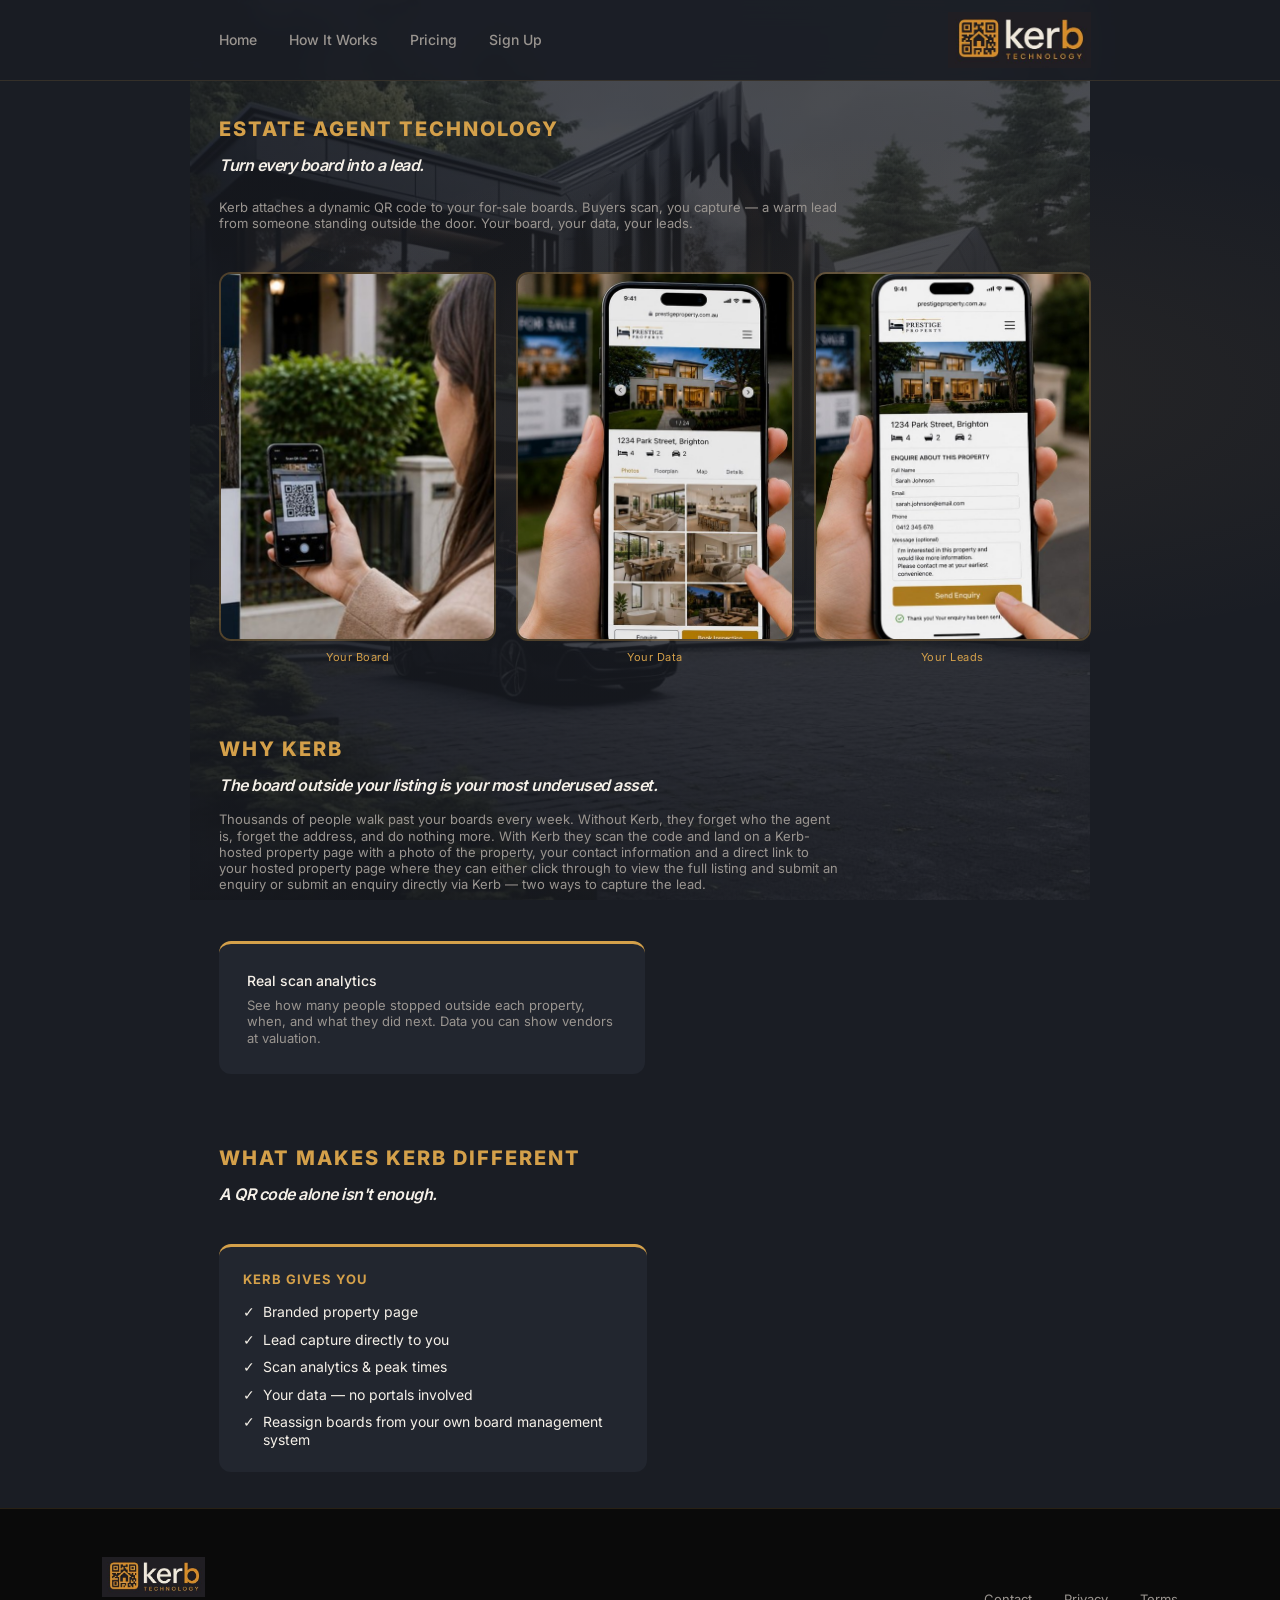
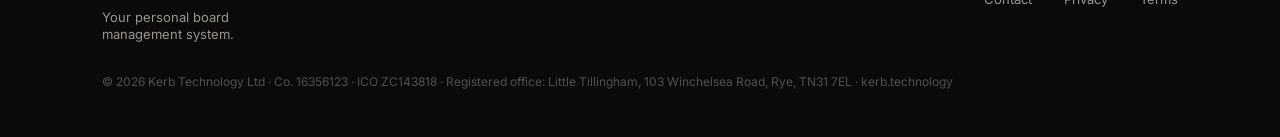
==== index.html @ 10eecf53 "feat(home): speed up Ken Burns zoom-in (~18-20s -> 13-15s) [staging] Co-Authored-By: Claude Opus 4.8" ====
<!DOCTYPE html>
<html lang="en">
<head>
<script>document.documentElement.className += ' js';</script>
<meta charset="UTF-8">
<meta name="viewport" content="width=device-width,initial-scale=1.0">
<title>Home · Kerb Technology</title>
<link rel="stylesheet" href="fonts/inter.css">
<style>
  :root {
    --bg:     #1A1D24;
    --card:   #22262F;
    --gold:   #D4A04A;
    --cream:  #F5F0E8;
    --dim:    #9A9590;
    --dark:   #0A0A0A;
  }
  * { margin: 0; padding: 0; box-sizing: border-box; }
  html { scroll-behavior: smooth; }
  body { font-family: 'Inter', -apple-system, BlinkMacSystemFont, sans-serif; background: linear-gradient(rgba(26,29,36,0.78), rgba(26,29,36,0.84)), #1A1D24 url('img/black-house-forest.jpg') center center / contain fixed no-repeat; color: var(--cream); line-height: 1.25; min-height: 100vh; display: flex; flex-direction: column; }
  body > footer { margin-top: auto; }
  a { color: inherit; text-decoration: none; }
  img { max-width: 100%; display: block; }

  .wrap { max-width: 1000px; margin: 0 auto; padding: 0 5%; position: relative; left: max(0px, min(15px, calc((100vw - 1000px) / 2 - 24px))); }
  .section { padding: 36px 0; }
  .section-label { font-size: 20px; font-weight: 800; letter-spacing: 2px; text-transform: uppercase; color: var(--gold); margin-bottom: 14px; }
  h1 { font-size: 16px; font-style: italic; font-weight: 600; line-height: 1.2; letter-spacing: -0.5px; color: var(--cream); }
  h2 { font-size: 16px; font-style: italic; font-weight: 600; line-height: 1.2; letter-spacing: -0.5px; color: var(--cream); }
  h3 { font-size: 14px; font-weight: 500; color: var(--cream); margin-bottom: 8px; }
  p.sub { font-size: 13px; color: var(--dim); line-height: 1.25; max-width: 620px; }
  .gold { color: var(--gold); }
  .card { background: var(--card); border-radius: 12px; padding: 28px; border-top: 3px solid var(--gold); }
  .btn-primary { display: inline-block; padding: 16px 36px; background: var(--gold); color: var(--dark); font-weight: 700; font-size: 15px; border-radius: 8px; }
  .btn-primary:hover { opacity: 0.88; }
  .btn-outline { display: inline-block; padding: 15px 35px; border: 2px solid var(--gold); color: var(--gold); font-weight: 700; font-size: 15px; border-radius: 8px; }
  .btn-outline:hover { background: var(--gold); color: var(--dark); }
  @media(max-width:768px){ .section { padding: 28px 0; } }

  /* --- motion (additive; degrades cleanly) --- */
  .magnetic { display: inline-block; will-change: transform; }
  [data-parallax] { will-change: transform; }

  /* In-frame vertical scroll: image is taller than its frame and slides. */
  .vframe { position: relative; aspect-ratio: 3/4; border-radius: 12px; overflow: hidden; border: 2px solid rgba(212,160,74,0.3); }
  .vframe img { position: absolute; top: 0; left: 0; width: 100%; height: 110%;
    object-fit: cover; display: block; will-change: transform; }

  /* Ken Burns: a slow, continuous zoom that eases in and back out (alternate),
     each photo on its own timing + focal point so they drift independently. */
  @keyframes kb-zoom { from { transform: scale(1.0); } to { transform: scale(var(--kb-end, 1.18)); } }
  .hero-journey .vframe img.kb { animation: kb-zoom 13s ease-out forwards; }
  .hero-journey figure:nth-child(1) .vframe img.kb { transform-origin: 72% 45%; --kb-end: 1.32; }
  .hero-journey figure:nth-child(2) .vframe img.kb { transform-origin: 32% 38%; --kb-end: 1.18; animation-duration: 15s; }
  .hero-journey figure:nth-child(3) .vframe img.kb { transform-origin: 60% 62%; --kb-end: 1.18; animation-duration: 14s; }
  @media (prefers-reduced-motion: reduce) { .hero-journey .vframe img.kb { animation: none; } }

  /* Reveal-on-load: hidden state only applies when JS is on (.js), so a
     no-JS visitor sees everything immediately. */
  .js [data-reveal] {
    opacity: 0;
    transform: translateY(-28px);
    transition: opacity 5s cubic-bezier(0.22,0.7,0.2,1),
                transform 5s cubic-bezier(0.22,0.7,0.2,1);
  }
  .js [data-reveal].is-in { opacity: 1; transform: none; }

  /* A deeper, more defined drop with a small overshoot landing — used on the
     three hero photos (matches the QR cards / pricing boxes). */
  .js .qr-drop {
    transform: translateY(-72px);
    transition: opacity 1.1s cubic-bezier(0.22,0.7,0.2,1),
                transform 1.15s cubic-bezier(0.34,1.5,0.5,1);
  }

  @media (prefers-reduced-motion: reduce) {
    html { scroll-behavior: auto; }
    .magnetic, [data-parallax] { transform: none !important; }
    .js [data-reveal] { opacity: 1 !important; transform: none !important; }
  }
</style>
</head>
<body>

<!-- NAV -->
<nav style="position:sticky;top:0;z-index:100;background:rgba(26,29,36,0.95);backdrop-filter:blur(12px);border-bottom:1px solid rgba(212,160,74,0.15);padding:0;">
  <div class="wrap" style="display:flex;align-items:center;justify-content:space-between;height:80px;">
    <div class="nav-links" style="display:flex;gap:32px;align-items:center;">
      <a href="/" style="font-size:14px;font-weight:500;color:var(--dim);" onmouseover="this.style.color='var(--cream)'" onmouseout="this.style.color='var(--dim)'">Home</a>
      <a href="how-it-works.html" style="font-size:14px;font-weight:500;color:var(--dim);" onmouseover="this.style.color='var(--cream)'" onmouseout="this.style.color='var(--dim)'">How It Works</a>
      <a href="pricing.html" style="font-size:14px;font-weight:500;color:var(--dim);" onmouseover="this.style.color='var(--cream)'" onmouseout="this.style.color='var(--dim)'">Pricing</a>
      <a href="https://app.kerb.technology/auth/signup" style="font-size:14px;font-weight:500;color:var(--dim);" onmouseover="this.style.color='var(--cream)'" onmouseout="this.style.color='var(--dim)'">Sign Up</a>
    </div>
    <a href="/"><img src="logo-new.jpg" alt="Kerb Technology" style="height:56px;width:auto;"></a>
    <button class="hamburger" onclick="document.getElementById('mob').classList.toggle('open')" style="display:none;background:none;border:none;cursor:pointer;padding:8px;">
      <span style="display:block;width:24px;height:2px;background:var(--cream);margin:5px 0;"></span>
      <span style="display:block;width:24px;height:2px;background:var(--cream);margin:5px 0;"></span>
      <span style="display:block;width:24px;height:2px;background:var(--cream);margin:5px 0;"></span>
    </button>
  </div>
  <div id="mob" style="display:none;padding:16px 0 24px;border-top:1px solid rgba(212,160,74,0.1);">
    <a href="/" style="display:block;padding:12px 0;font-size:15px;color:var(--dim);">Home</a>
    <a href="how-it-works.html" style="display:block;padding:12px 0;font-size:15px;color:var(--dim);">How It Works</a>
    <a href="pricing.html" style="display:block;padding:12px 0;font-size:15px;color:var(--dim);">Pricing</a>
    <a href="https://app.kerb.technology/auth/signup" style="display:block;padding:12px 0;font-size:15px;color:var(--dim);">Sign Up</a>
  </div>
</nav>
<style>@media(max-width:768px){.nav-links{display:none!important;}.hamburger{display:block!important;}#mob.open{display:block!important;}}</style>

<!-- HERO -->
<div class="section" style="position:relative;overflow:hidden;">
  <div style="position:absolute;inset:0;background:radial-gradient(ellipse 80% 60% at 70% 50%,rgba(212,160,74,0.07) 0%,transparent 70%);pointer-events:none;"></div>
  <div class="wrap" style="display:flex;flex-direction:column;justify-content:center;position:relative;">
  <div class="section-label" data-reveal="60">Estate Agent Technology</div>
  <h1 style="margin-bottom:24px;max-width:700px;" data-reveal="160">Turn every board into a lead.</h1>
  <p class="sub" style="margin-bottom:40px;" data-reveal="260">Kerb attaches a dynamic QR code to your for-sale boards. Buyers scan, you capture — a warm lead from someone standing outside the door. Your board, your data, your leads.</p>
  <div class="hero-journey" style="display:grid;grid-template-columns:repeat(3,1fr);gap:20px;align-items:stretch;">
    <figure class="qr-drop" style="margin:0;" data-reveal="350">
      <div class="vframe"><img class="kb" src="img/journey-1-scan.jpg" alt="Buyer scanning a Kerb QR code on a For Sale board" loading="lazy" style="object-position:75% center;height:100%;"></div>
      <figcaption style="font-size:11px;color:var(--gold);margin-top:10px;text-align:center;letter-spacing:0.5px;">Your Board</figcaption>
    </figure>
    <figure class="qr-drop" style="margin:0;" data-reveal="600">
      <div class="vframe"><img class="kb" src="img/journey-2-preview.jpg" alt="Branded property page opens on the buyer's phone" loading="lazy" style="object-position:center;"></div>
      <figcaption style="font-size:11px;color:var(--gold);margin-top:10px;text-align:center;letter-spacing:0.5px;">Your Data</figcaption>
    </figure>
    <figure class="qr-drop" style="margin:0;" data-reveal="850">
      <div class="vframe"><img class="kb" src="img/journey-3-enquire.jpg" alt="Buyer submits an enquiry directly to the agent" loading="lazy" style="object-position:center;"></div>
      <figcaption style="font-size:11px;color:var(--gold);margin-top:10px;text-align:center;letter-spacing:0.5px;">Your Leads</figcaption>
    </figure>
  </div>
  <style>@media(max-width:768px){.hero-journey{grid-template-columns:1fr!important;}}</style>
  </div>
</div>

<!-- WHY KERB -->
<div class="section">
  <div class="wrap">
  <div class="section-label" data-reveal="0">Why Kerb</div>
  <h2 style="margin-bottom:16px;" data-reveal="90">The board outside your listing is your most underused asset.</h2>
  <p class="sub" style="margin-bottom:48px;" data-reveal="170">Thousands of people walk past your boards every week. Without Kerb, they forget who the agent is, forget the address, and do nothing more. With Kerb they scan the code and land on a Kerb-hosted property page with a photo of the property, your contact information and a direct link to your hosted property page where they can either click through to view the full listing and submit an enquiry or submit an enquiry directly via Kerb — two ways to capture the lead.</p>
  <div style="display:grid;grid-template-columns:repeat(auto-fit,minmax(280px,1fr));gap:20px;">
    <div class="card qr-drop" data-reveal="250">
      <h3>Real scan analytics</h3>
      <p style="font-size:13px;color:var(--dim);line-height:1.25;">See how many people stopped outside each property, when, and what they did next. Data you can show vendors at valuation.</p>
    </div>
    <div class="card qr-drop" data-reveal="500">
      <h3>You own the leads</h3>
      <p style="font-size:13px;color:var(--dim);line-height:1.25;">Every name, number and email goes straight to you. No portal takes a cut. No algorithm decides who sees your data.</p>
    </div>
  </div>
  </div>
</div>

<!-- WHAT MAKES KERB DIFFERENT -->
<div class="section">
  <div class="wrap">
  <div class="section-label" data-reveal="0">What Makes Kerb Different</div>
  <h2 style="margin-bottom:40px;" data-reveal="90">A QR code alone isn't enough.</h2>
  <div style="display:grid;grid-template-columns:repeat(auto-fit,minmax(240px,1fr));gap:16px;">
    <div class="qr-drop" data-reveal="200" style="background:var(--card);border-top:3px solid var(--gold);border-radius:12px;padding:24px;">
      <div style="font-size:13px;font-weight:700;color:var(--gold);letter-spacing:1px;text-transform:uppercase;margin-bottom:16px;">Kerb gives you</div>
      <div style="font-size:14px;color:var(--cream);margin-bottom:10px;display:flex;gap:8px;align-items:flex-start;"><span>✓</span><span>Branded property page</span></div>
      <div style="font-size:14px;color:var(--cream);margin-bottom:10px;display:flex;gap:8px;align-items:flex-start;"><span>✓</span><span>Lead capture directly to you</span></div>
      <div style="font-size:14px;color:var(--cream);margin-bottom:10px;display:flex;gap:8px;align-items:flex-start;"><span>✓</span><span>Scan analytics &amp; peak times</span></div>
      <div style="font-size:14px;color:var(--cream);margin-bottom:10px;display:flex;gap:8px;align-items:flex-start;"><span>✓</span><span>Your data — no portals involved</span></div>
      <div style="font-size:14px;color:var(--cream);display:flex;gap:8px;align-items:flex-start;"><span>✓</span><span>Reassign boards from your own board management system</span></div>
    </div>
    <div class="qr-drop" data-reveal="450" style="background:var(--card);border-top:3px solid var(--gold);border-radius:12px;padding:24px;">
      <div style="font-size:13px;font-weight:700;color:var(--dim);letter-spacing:1px;text-transform:uppercase;margin-bottom:16px;">A free QR code gives you</div>
      <div style="font-size:14px;color:var(--dim);margin-bottom:10px;display:flex;gap:8px;align-items:flex-start;"><span>✗</span><span><strong style="color:var(--gold);">No</strong> lead capture</span></div>
      <div style="font-size:14px;color:var(--dim);margin-bottom:10px;display:flex;gap:8px;align-items:flex-start;"><span>✗</span><span><strong style="color:var(--gold);">No</strong> analytics</span></div>
      <div style="font-size:14px;color:var(--dim);margin-bottom:10px;display:flex;gap:8px;align-items:flex-start;"><span>✗</span><span><strong style="color:var(--gold);">No</strong> branded experience</span></div>
      <div style="font-size:14px;color:var(--dim);margin-bottom:10px;display:flex;gap:8px;align-items:flex-start;"><span>✗</span><span><strong style="color:var(--gold);">No</strong> data ownership</span></div>
      <div style="font-size:14px;color:var(--dim);display:flex;gap:8px;align-items:flex-start;"><span>✗</span><span>Just a link</span></div>
    </div>
  </div>
  </div>
</div>

<!-- FOOTER -->
<footer data-reveal="0" style="background:var(--dark);border-top:1px solid rgba(212,160,74,0.15);padding:48px 8%;margin-top:auto;">
  <div style="display:flex;flex-wrap:wrap;gap:32px;justify-content:space-between;align-items:center;">
    <div>
      <img src="logo-new.jpg" alt="Kerb Technology" style="height:40px;width:auto;margin-bottom:12px;">
      <p style="font-size:13px;color:var(--dim);">Your personal board<br>management system.</p>
    </div>
    <div style="display:flex;gap:32px;flex-wrap:wrap;">
      <a href="contact.html" style="font-size:13px;color:var(--dim);">Contact</a>
      <a href="privacy.html" style="font-size:13px;color:var(--dim);">Privacy</a>
      <a href="terms.html" style="font-size:13px;color:var(--dim);">Terms</a>
    </div>
    <p style="font-size:12px;color:rgba(154,149,144,0.5);">© 2026 Kerb Technology Ltd · Co. 16356123 · ICO ZC143818 · Registered office: Little Tillingham, 103 Winchelsea Road, Rye, TN31 7EL · kerb.technology</p>
  </div>
</footer>

<script src="js/motion.js" defer></script>
</body>
</html>
---- fonts/inter.css ----
@font-face { font-family: 'Inter'; font-style: normal; font-weight: 300; font-display: swap; src: url('inter-300.woff2') format('woff2'); }
@font-face { font-family: 'Inter'; font-style: normal; font-weight: 400; font-display: swap; src: url('inter-400.woff2') format('woff2'); }
@font-face { font-family: 'Inter'; font-style: normal; font-weight: 500; font-display: swap; src: url('inter-500.woff2') format('woff2'); }
@font-face { font-family: 'Inter'; font-style: normal; font-weight: 600; font-display: swap; src: url('inter-600.woff2') format('woff2'); }
@font-face { font-family: 'Inter'; font-style: normal; font-weight: 700; font-display: swap; src: url('inter-700.woff2') format('woff2'); }
@font-face { font-family: 'Inter'; font-style: normal; font-weight: 800; font-display: swap; src: url('inter-800.woff2') format('woff2'); }
@font-face { font-family: 'Inter'; font-style: normal; font-weight: 900; font-display: swap; src: url('inter-900.woff2') format('woff2'); }
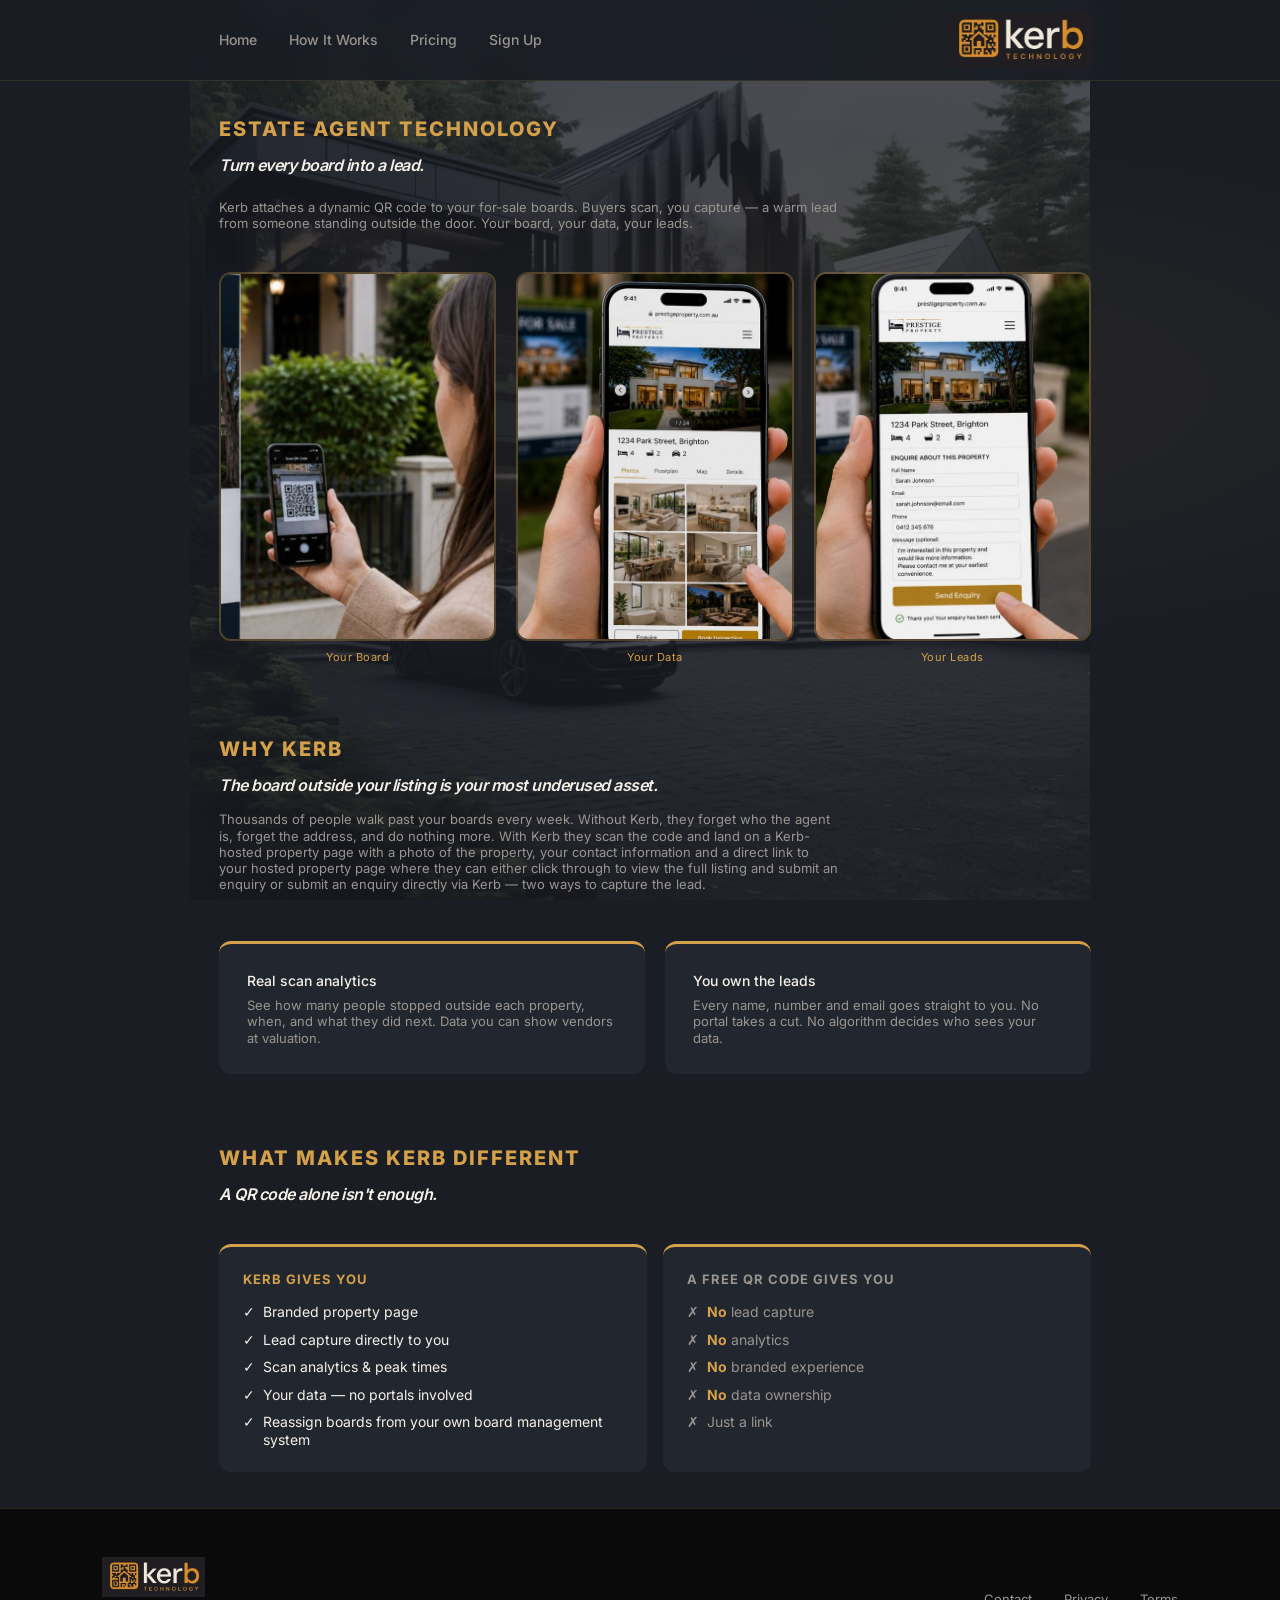
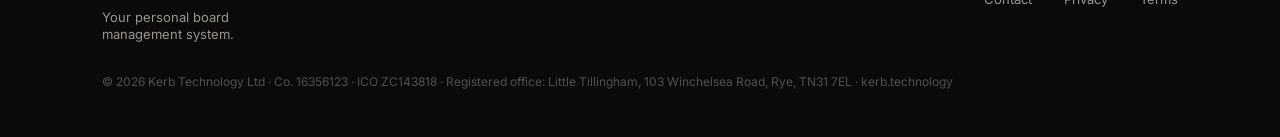
==== commit a944f4a2: "feat(analytics): add Vercel Web Analytics to public pages" ====
--- a/index.html
+++ b/index.html
@@ -194,6 +194,7 @@
 </footer>
 
 <script src="js/motion.js" defer></script>
+<script defer src="/_vercel/insights/script.js"></script>
 </body>
 </html>
 
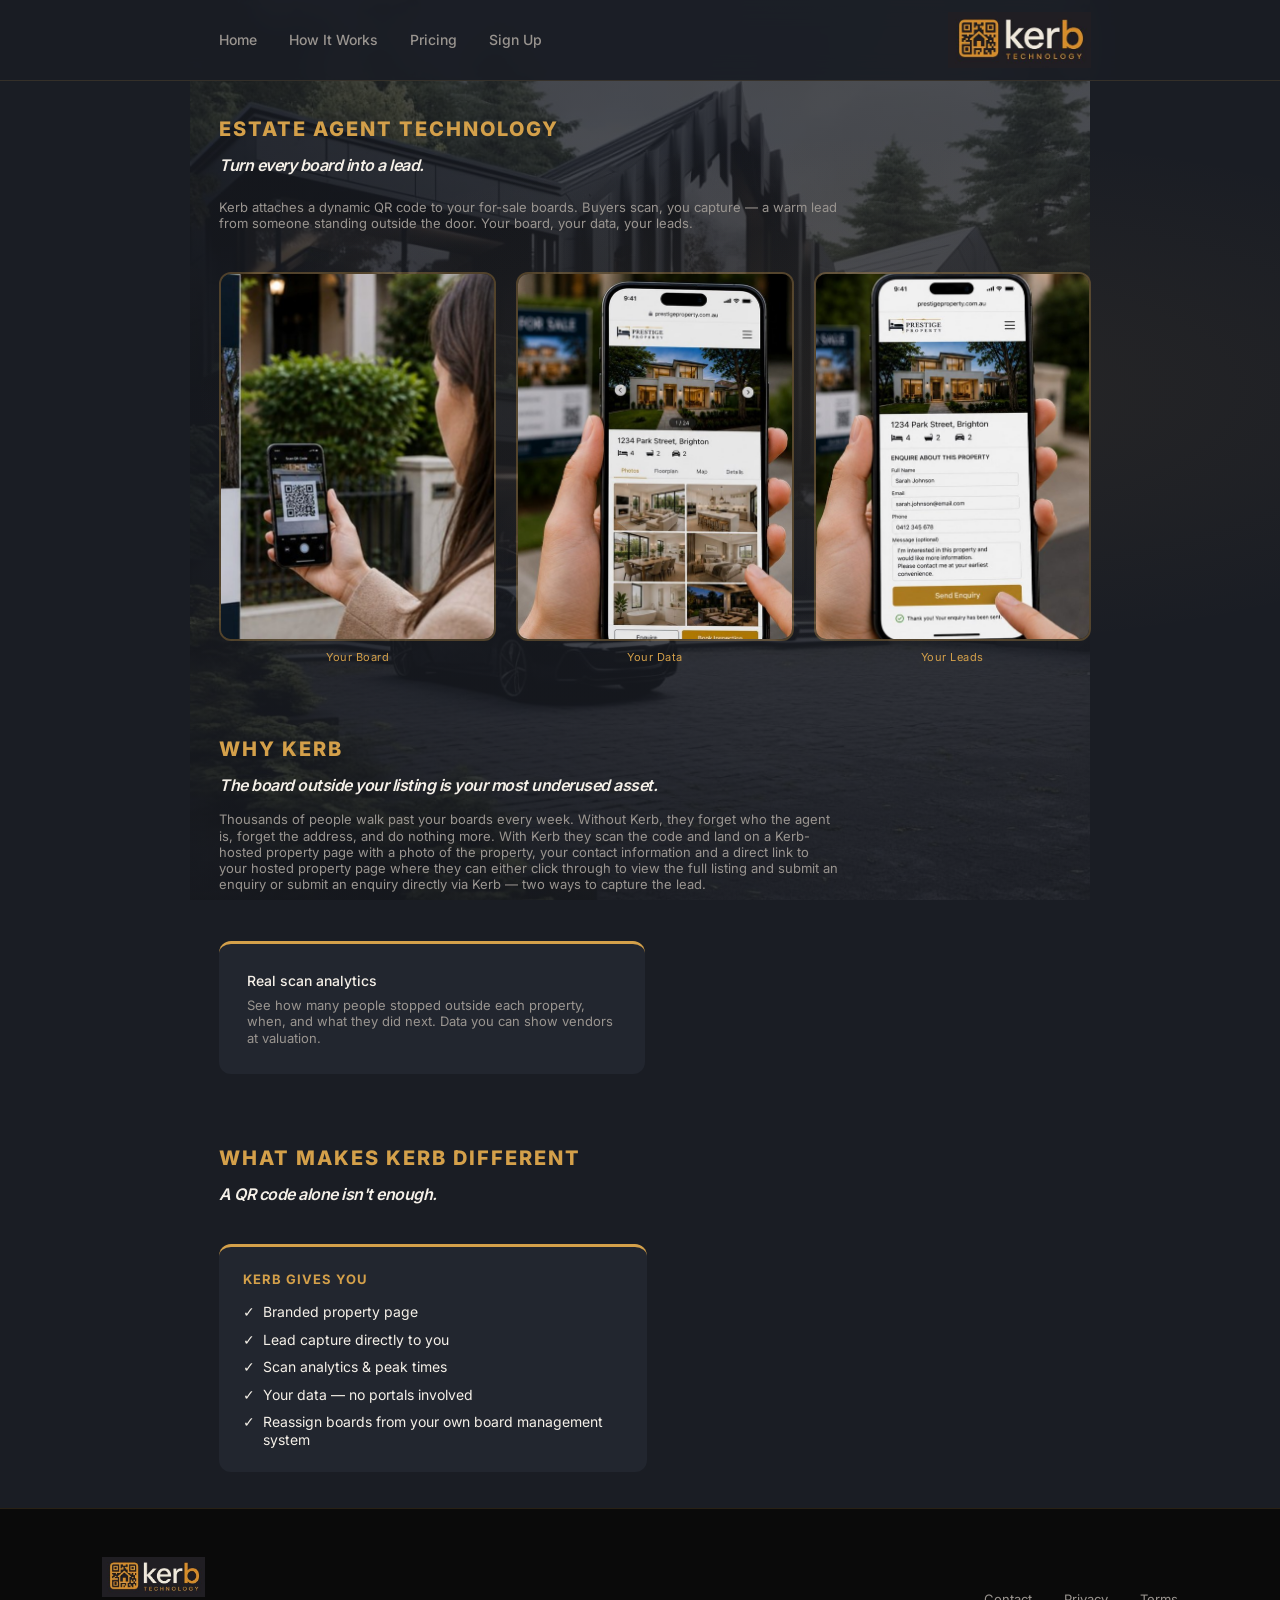
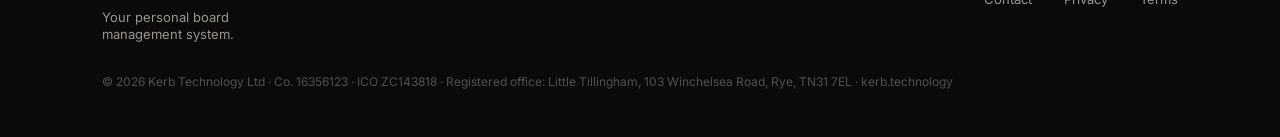
==== commit e6deacc8: "SEO foundations: meta, canonicals, social cards, sitemap, www redirect The marketing site had no SEO" ====
--- a/index.html
+++ b/index.html
@@ -4,7 +4,69 @@
 <script>document.documentElement.className += ' js';</script>
 <meta charset="UTF-8">
 <meta name="viewport" content="width=device-width,initial-scale=1.0">
-<title>Home · Kerb Technology</title>
+<title>Turn every For Sale board into a lead · Kerb Technology</title>
+
+<!-- SEO / social -->
+<meta name="description" content="Kerb attaches a dynamic QR code to the For Sale boards you already use. Buyers scan from the kerbside, you capture the lead. From £39 per branch per month.">
+<link rel="canonical" href="https://kerb.technology/">
+<meta name="robots" content="index,follow,max-image-preview:large">
+<meta name="theme-color" content="#1A1D24">
+<meta property="og:site_name" content="Kerb Technology">
+<meta property="og:type" content="website">
+<meta property="og:locale" content="en_GB">
+<meta property="og:url" content="https://kerb.technology/">
+<meta property="og:title" content="Turn every board into a lead.">
+<meta property="og:description" content="Kerb attaches a dynamic QR code to the For Sale boards you already use. Buyers scan from the kerbside, you capture the lead. From £39 per branch per month.">
+<meta property="og:image" content="https://kerb.technology/img/og-kerb.jpg">
+<meta property="og:image:width" content="1200">
+<meta property="og:image:height" content="630">
+<meta property="og:image:alt" content="Kerb Technology — turn every board into a lead.">
+<meta name="twitter:card" content="summary_large_image">
+<meta name="twitter:title" content="Turn every board into a lead.">
+<meta name="twitter:description" content="Kerb attaches a dynamic QR code to the For Sale boards you already use. Buyers scan from the kerbside, you capture the lead. From £39 per branch per month.">
+<meta name="twitter:image" content="https://kerb.technology/img/og-kerb.jpg">
+<link rel="icon" href="/kerb-icon.png" type="image/png">
+
+<script type="application/ld+json">
+{
+  "@context": "https://schema.org",
+  "@graph": [
+    {
+      "@type": "Organization",
+      "@id": "https://kerb.technology/#organization",
+      "name": "Kerb Technology",
+      "legalName": "Kerb Technology Ltd",
+      "url": "https://kerb.technology/",
+      "logo": "https://kerb.technology/kerb-icon.png",
+      "description": "QR-powered lead capture and property intelligence for estate agents.",
+      "address": { "@type": "PostalAddress", "addressCountry": "GB" }
+    },
+    {
+      "@type": "WebSite",
+      "@id": "https://kerb.technology/#website",
+      "url": "https://kerb.technology/",
+      "name": "Kerb Technology",
+      "publisher": { "@id": "https://kerb.technology/#organization" }
+    },
+    {
+      "@type": "SoftwareApplication",
+      "name": "Kerb",
+      "applicationCategory": "BusinessApplication",
+      "operatingSystem": "Web",
+      "url": "https://kerb.technology/",
+      "publisher": { "@id": "https://kerb.technology/#organization" },
+      "description": "Attach a dynamic QR code to estate agent For Sale boards to capture buyer leads at the kerbside and track scan analytics.",
+      "offers": [
+        { "@type": "Offer", "name": "Starter", "price": "39", "priceCurrency": "GBP",
+          "description": "Per branch, per month." },
+        { "@type": "Offer", "name": "Pro", "price": "79", "priceCurrency": "GBP",
+          "description": "Per branch, per month." }
+      ]
+    }
+  ]
+}
+</script>
+
 <link rel="stylesheet" href="fonts/inter.css">
 <style>
   :root {
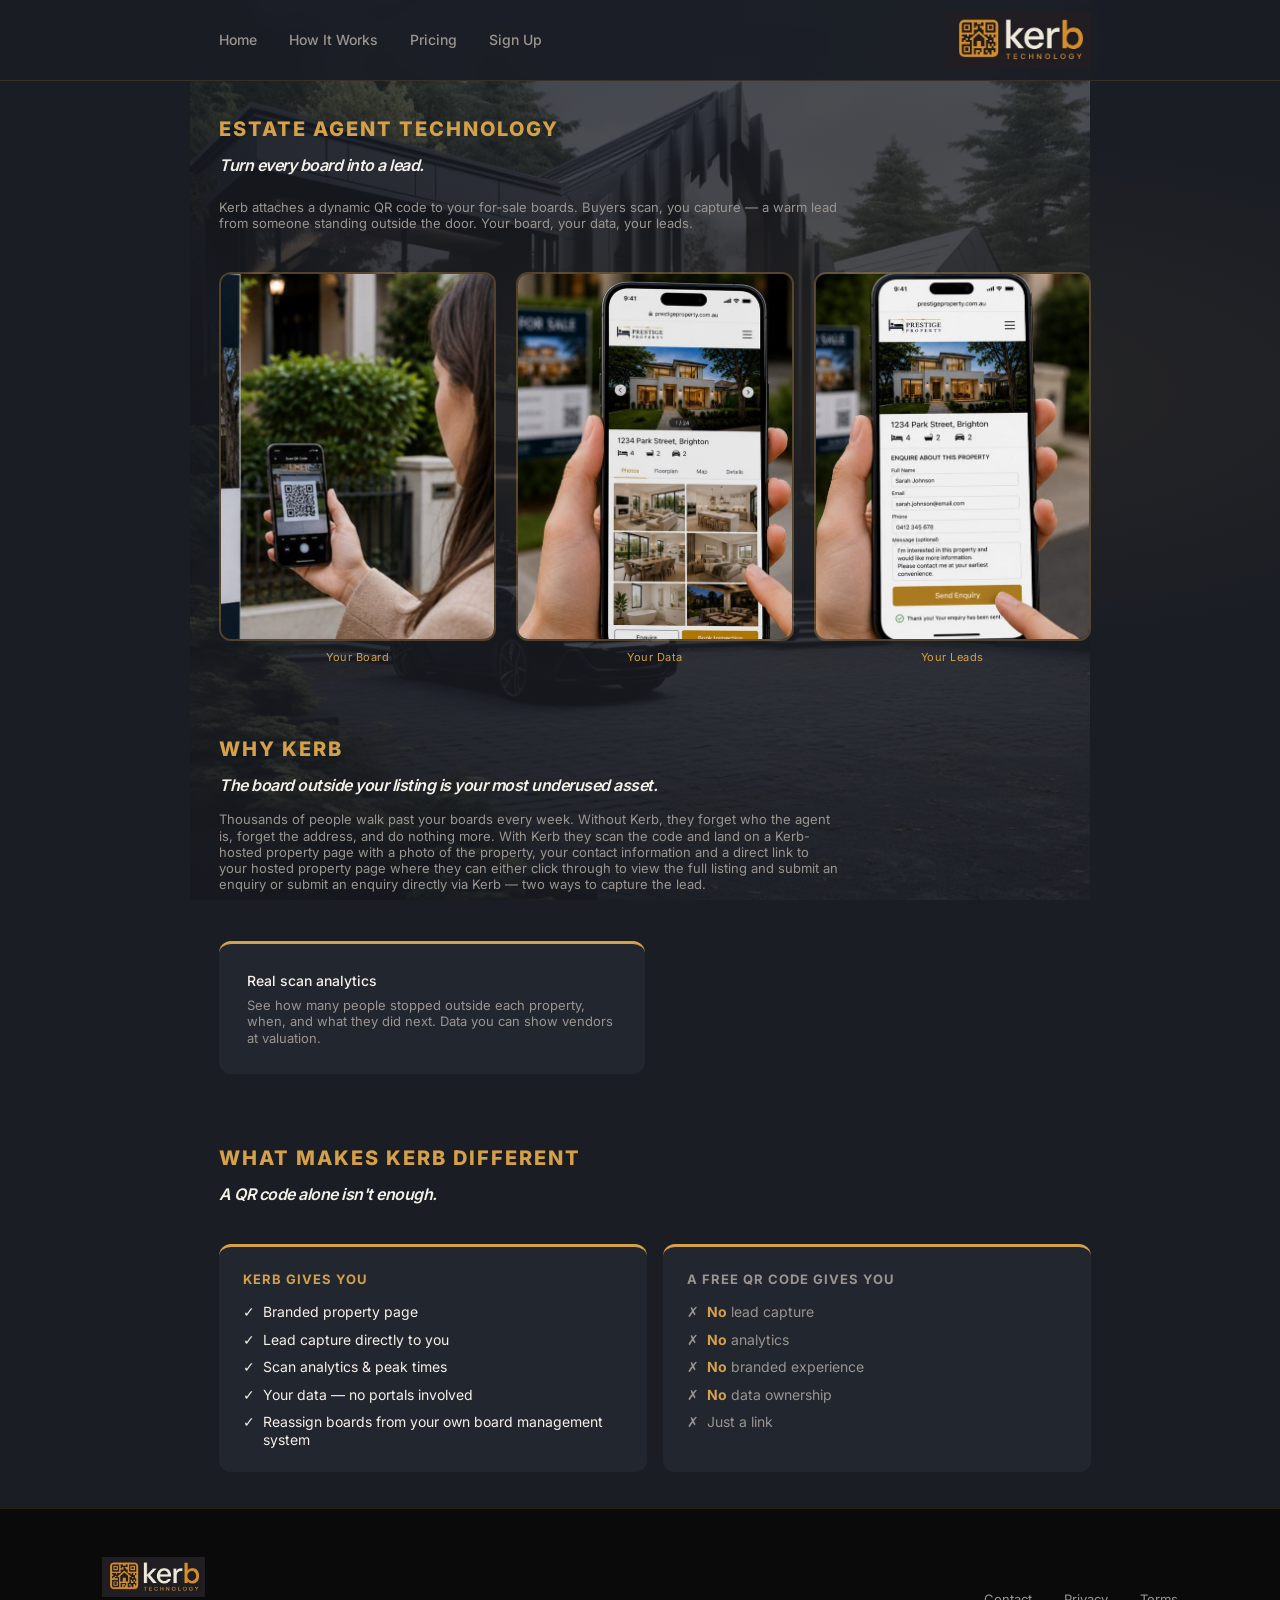
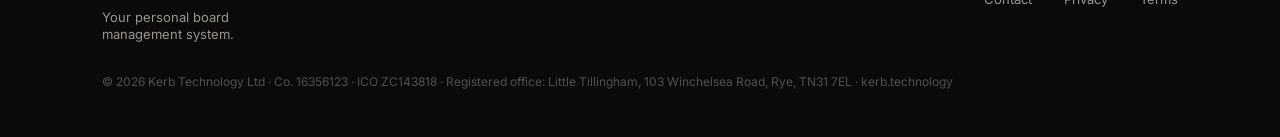
==== commit c9ac85bf: "Add Kerb LinkedIn page to Organization sameAs Links the website and the LinkedIn company page as the" ====
--- a/index.html
+++ b/index.html
@@ -39,6 +39,9 @@
       "url": "https://kerb.technology/",
       "logo": "https://kerb.technology/kerb-icon.png",
       "description": "QR-powered lead capture and property intelligence for estate agents.",
+      "sameAs": [
+        "https://www.linkedin.com/company/120664084/"
+      ],
       "address": { "@type": "PostalAddress", "addressCountry": "GB" }
     },
     {
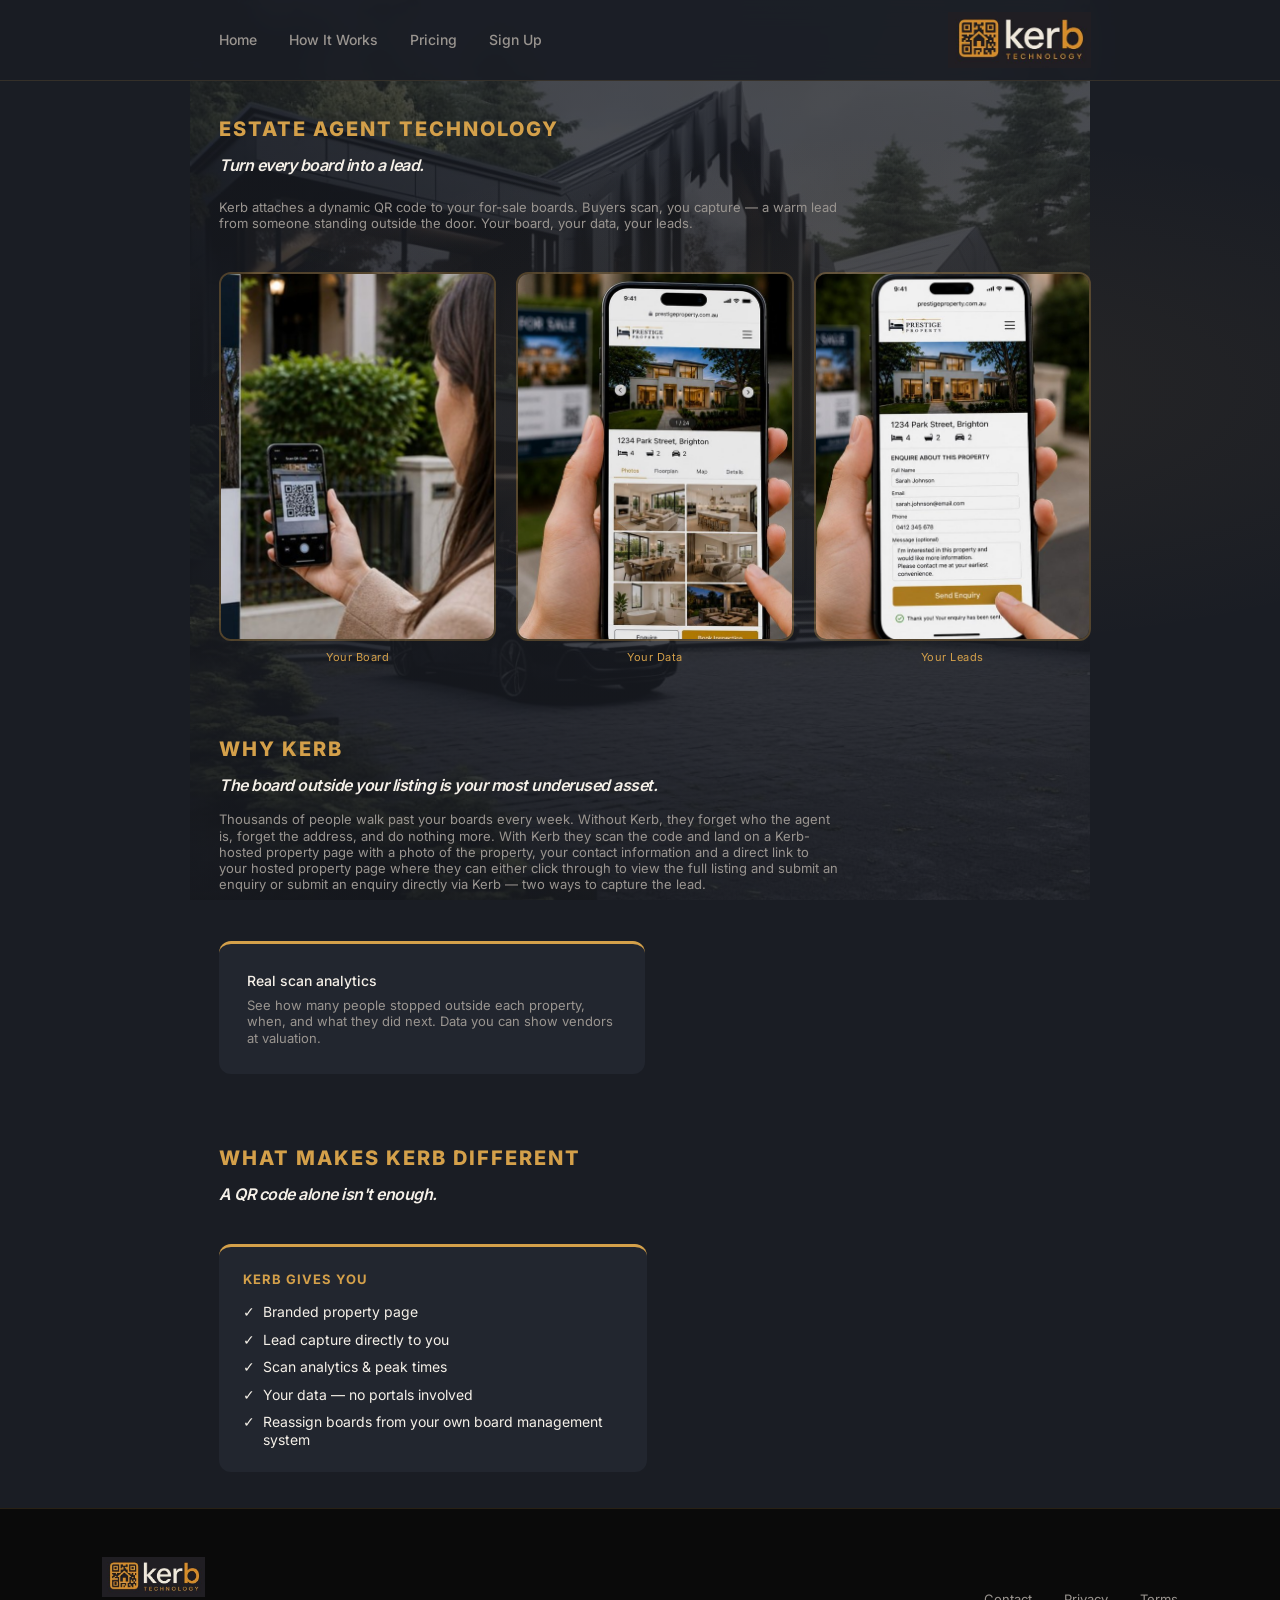
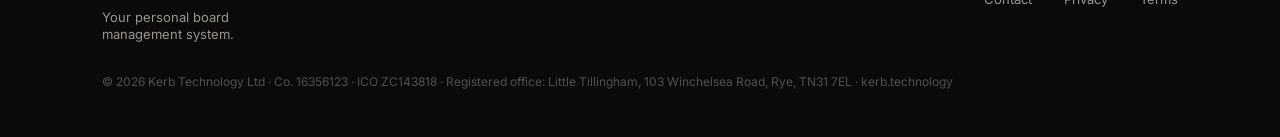
==== commit f4b6af40: "Use the vanity LinkedIn URL in sameAs The page already has a custom public URL (/company/kerb-techno" ====
--- a/index.html
+++ b/index.html
@@ -40,7 +40,7 @@
       "logo": "https://kerb.technology/kerb-icon.png",
       "description": "QR-powered lead capture and property intelligence for estate agents.",
       "sameAs": [
-        "https://www.linkedin.com/company/120664084/"
+        "https://www.linkedin.com/company/kerb-technology/"
       ],
       "address": { "@type": "PostalAddress", "addressCountry": "GB" }
     },
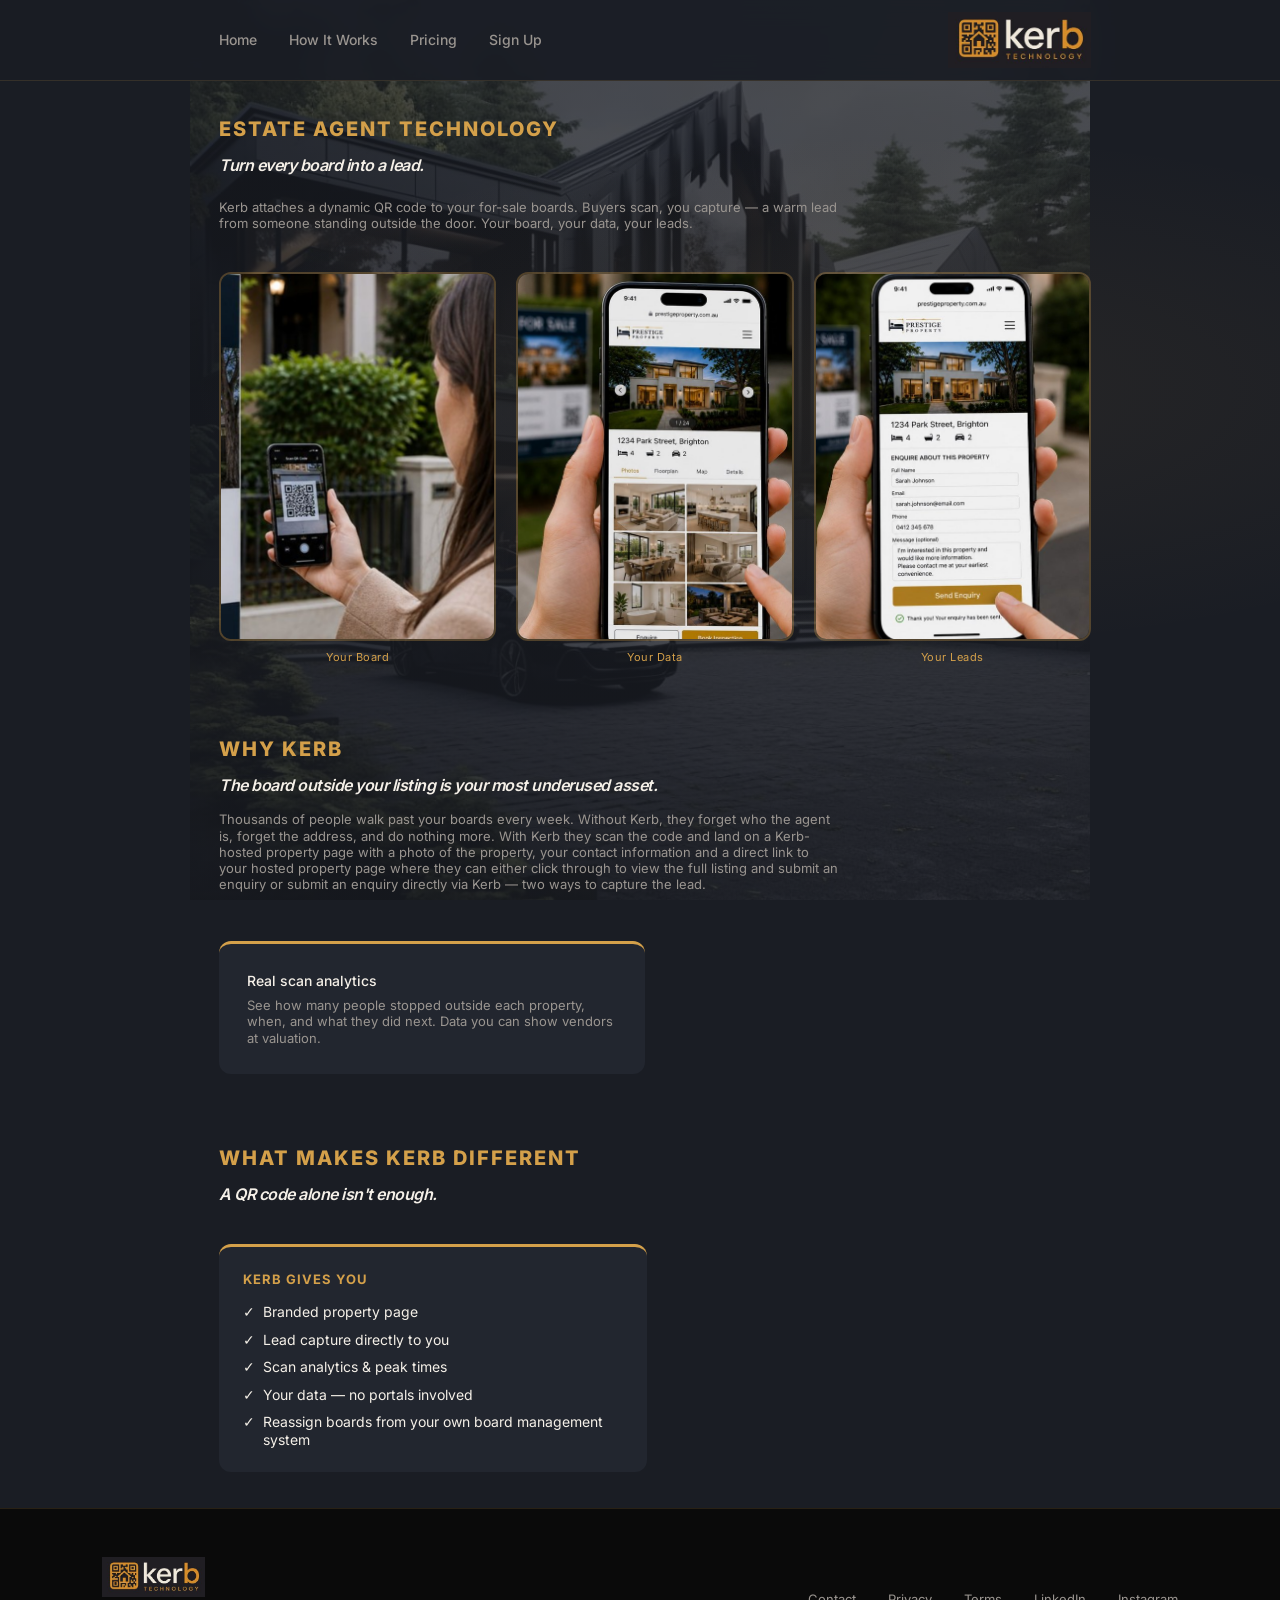
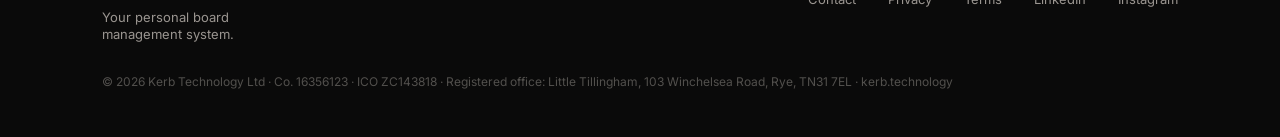
==== commit 6f522cfb: "Add Instagram to sameAs and social links to every footer LinkedIn and Instagram now appear alongside" ====
--- a/index.html
+++ b/index.html
@@ -40,7 +40,8 @@
       "logo": "https://kerb.technology/kerb-icon.png",
       "description": "QR-powered lead capture and property intelligence for estate agents.",
       "sameAs": [
-        "https://www.linkedin.com/company/kerb-technology/"
+        "https://www.linkedin.com/company/kerb-technology/",
+        "https://www.instagram.com/kerbtechnology/"
       ],
       "address": { "@type": "PostalAddress", "addressCountry": "GB" }
     },
@@ -253,6 +254,8 @@
       <a href="contact.html" style="font-size:13px;color:var(--dim);">Contact</a>
       <a href="privacy.html" style="font-size:13px;color:var(--dim);">Privacy</a>
       <a href="terms.html" style="font-size:13px;color:var(--dim);">Terms</a>
+              <a href="https://www.linkedin.com/company/kerb-technology/" style="font-size:13px;color:var(--dim);" target="_blank" rel="noopener">LinkedIn</a>
+              <a href="https://www.instagram.com/kerbtechnology/" style="font-size:13px;color:var(--dim);" target="_blank" rel="noopener">Instagram</a>
     </div>
     <p style="font-size:12px;color:rgba(154,149,144,0.5);">© 2026 Kerb Technology Ltd · Co. 16356123 · ICO ZC143818 · Registered office: Little Tillingham, 103 Winchelsea Road, Rye, TN31 7EL · kerb.technology</p>
   </div>
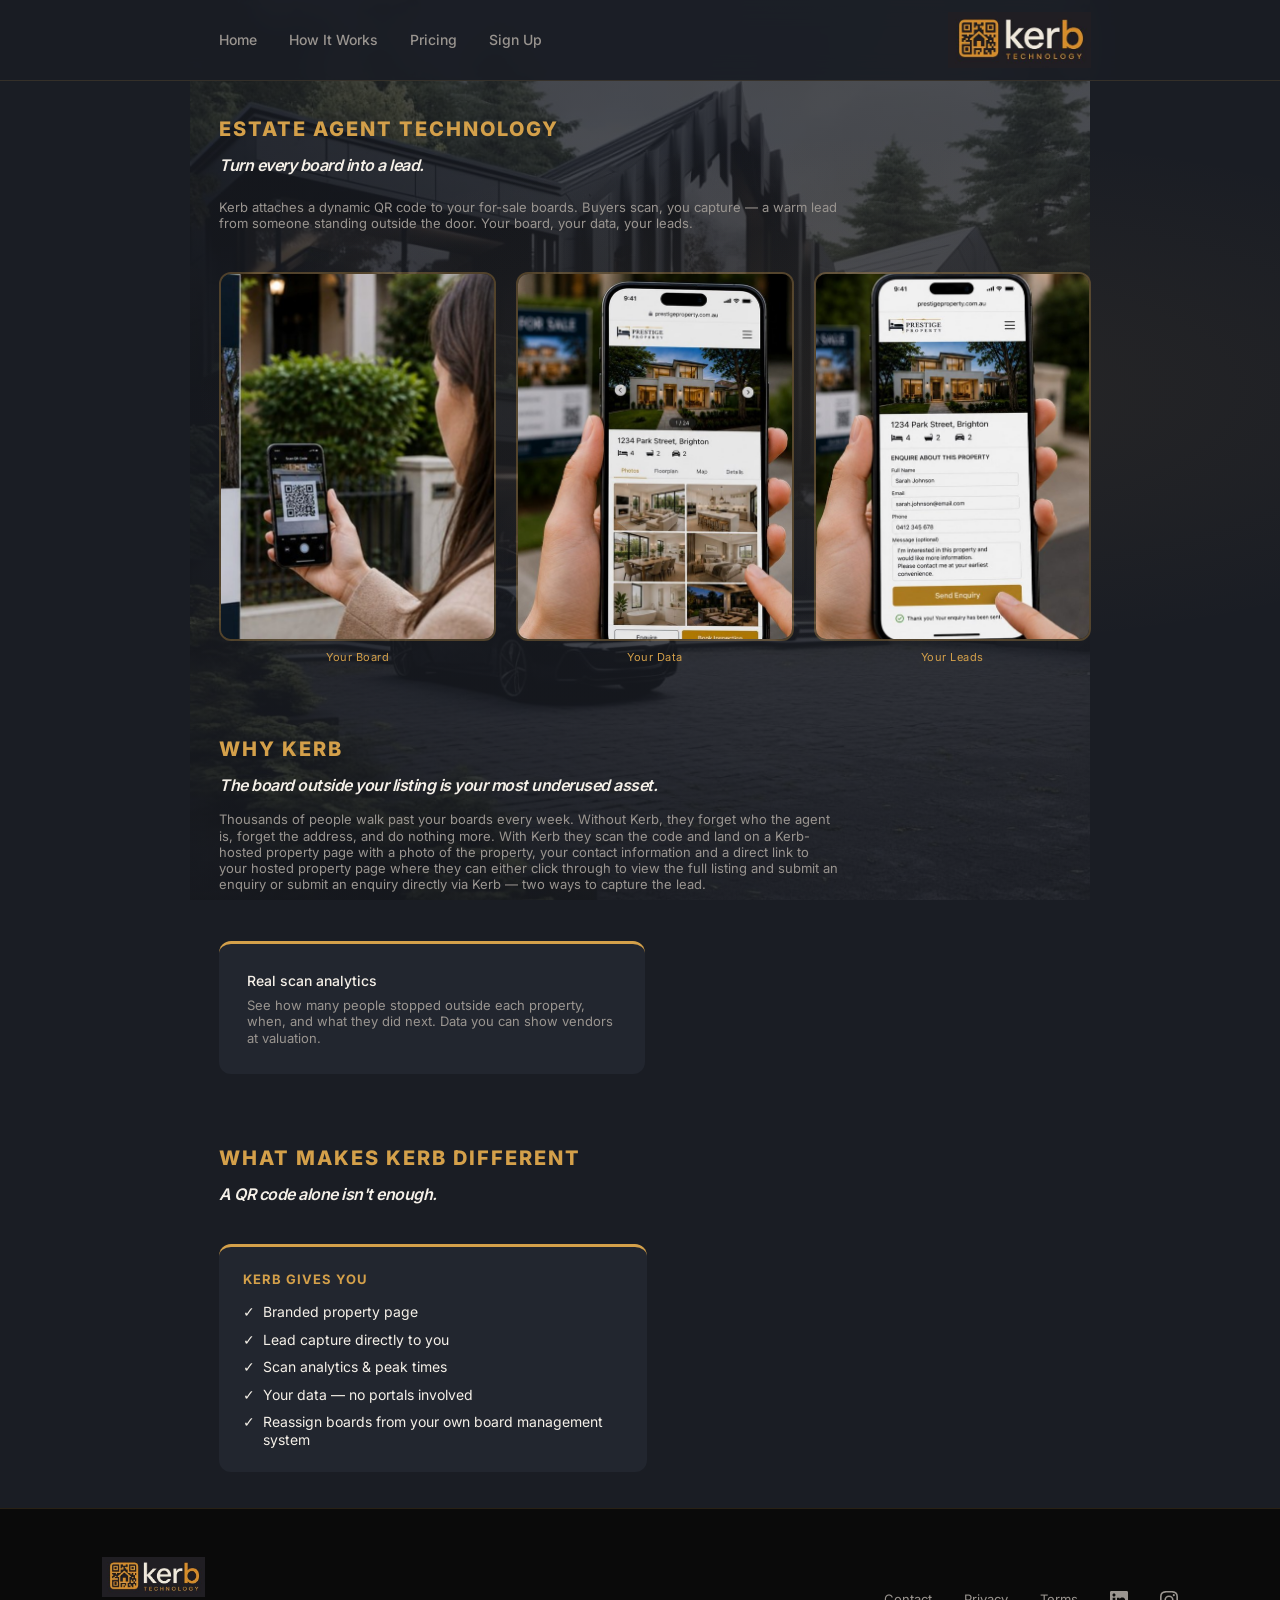
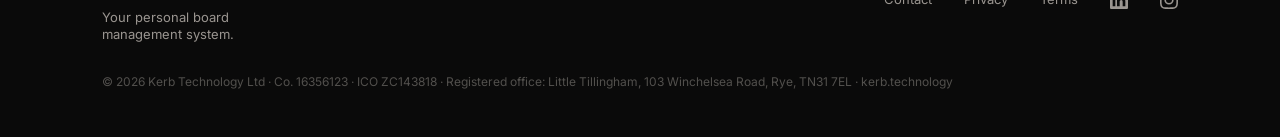
==== commit c92bd929: "Use LinkedIn and Instagram logos in the footer instead of text Inline SVG so there is no extra reque" ====
--- a/index.html
+++ b/index.html
@@ -254,8 +254,8 @@
       <a href="contact.html" style="font-size:13px;color:var(--dim);">Contact</a>
       <a href="privacy.html" style="font-size:13px;color:var(--dim);">Privacy</a>
       <a href="terms.html" style="font-size:13px;color:var(--dim);">Terms</a>
-              <a href="https://www.linkedin.com/company/kerb-technology/" style="font-size:13px;color:var(--dim);" target="_blank" rel="noopener">LinkedIn</a>
-              <a href="https://www.instagram.com/kerbtechnology/" style="font-size:13px;color:var(--dim);" target="_blank" rel="noopener">Instagram</a>
+              <a href="https://www.linkedin.com/company/kerb-technology/" target="_blank" rel="noopener" aria-label="Kerb Technology on LinkedIn" title="LinkedIn" style="color:var(--dim);display:inline-flex;align-items:center;"><svg width="18" height="18" viewBox="0 0 24 24" fill="currentColor" aria-hidden="true" focusable="false"><path d="M20.447 20.452h-3.554v-5.569c0-1.328-.027-3.037-1.852-3.037-1.853 0-2.136 1.445-2.136 2.939v5.667H9.351V9h3.414v1.561h.046c.477-.9 1.637-1.85 3.37-1.85 3.601 0 4.267 2.37 4.267 5.455v6.286zM5.337 7.433c-1.144 0-2.063-.926-2.063-2.065 0-1.138.92-2.063 2.063-2.063 1.14 0 2.064.925 2.064 2.063 0 1.139-.925 2.065-2.064 2.065zm1.782 13.019H3.555V9h3.564v11.452zM22.225 0H1.771C.792 0 0 .774 0 1.729v20.542C0 23.227.792 24 1.771 24h20.451C23.2 24 24 23.227 24 22.271V1.729C24 .774 23.2 0 22.222 0h.003z"/></svg></a>
+              <a href="https://www.instagram.com/kerbtechnology/" target="_blank" rel="noopener" aria-label="Kerb Technology on Instagram" title="Instagram" style="color:var(--dim);display:inline-flex;align-items:center;"><svg width="18" height="18" viewBox="0 0 24 24" fill="currentColor" aria-hidden="true" focusable="false"><path d="M12 2.163c3.204 0 3.584.012 4.85.07 3.252.148 4.771 1.691 4.919 4.919.058 1.265.069 1.645.069 4.849 0 3.205-.012 3.584-.069 4.849-.149 3.225-1.664 4.771-4.919 4.919-1.266.058-1.644.07-4.85.07-3.204 0-3.584-.012-4.849-.07-3.26-.149-4.771-1.699-4.919-4.92-.058-1.265-.07-1.644-.07-4.849 0-3.204.013-3.583.07-4.849.149-3.227 1.664-4.771 4.919-4.919 1.266-.057 1.645-.069 4.849-.069zM12 0C8.741 0 8.333.014 7.053.072 2.695.272.273 2.69.073 7.052.014 8.333 0 8.741 0 12c0 3.259.014 3.668.072 4.948.2 4.358 2.618 6.78 6.98 6.98C8.333 23.986 8.741 24 12 24c3.259 0 3.668-.014 4.948-.072 4.354-.2 6.782-2.618 6.979-6.98.059-1.28.073-1.689.073-4.948 0-3.259-.014-3.667-.072-4.947-.196-4.354-2.617-6.78-6.979-6.98C15.668.014 15.259 0 12 0zm0 5.838a6.162 6.162 0 100 12.324 6.162 6.162 0 000-12.324zM12 16a4 4 0 110-8 4 4 0 010 8zm6.406-11.845a1.44 1.44 0 100 2.881 1.44 1.44 0 000-2.881z"/></svg></a>
     </div>
     <p style="font-size:12px;color:rgba(154,149,144,0.5);">© 2026 Kerb Technology Ltd · Co. 16356123 · ICO ZC143818 · Registered office: Little Tillingham, 103 Winchelsea Road, Rye, TN31 7EL · kerb.technology</p>
   </div>
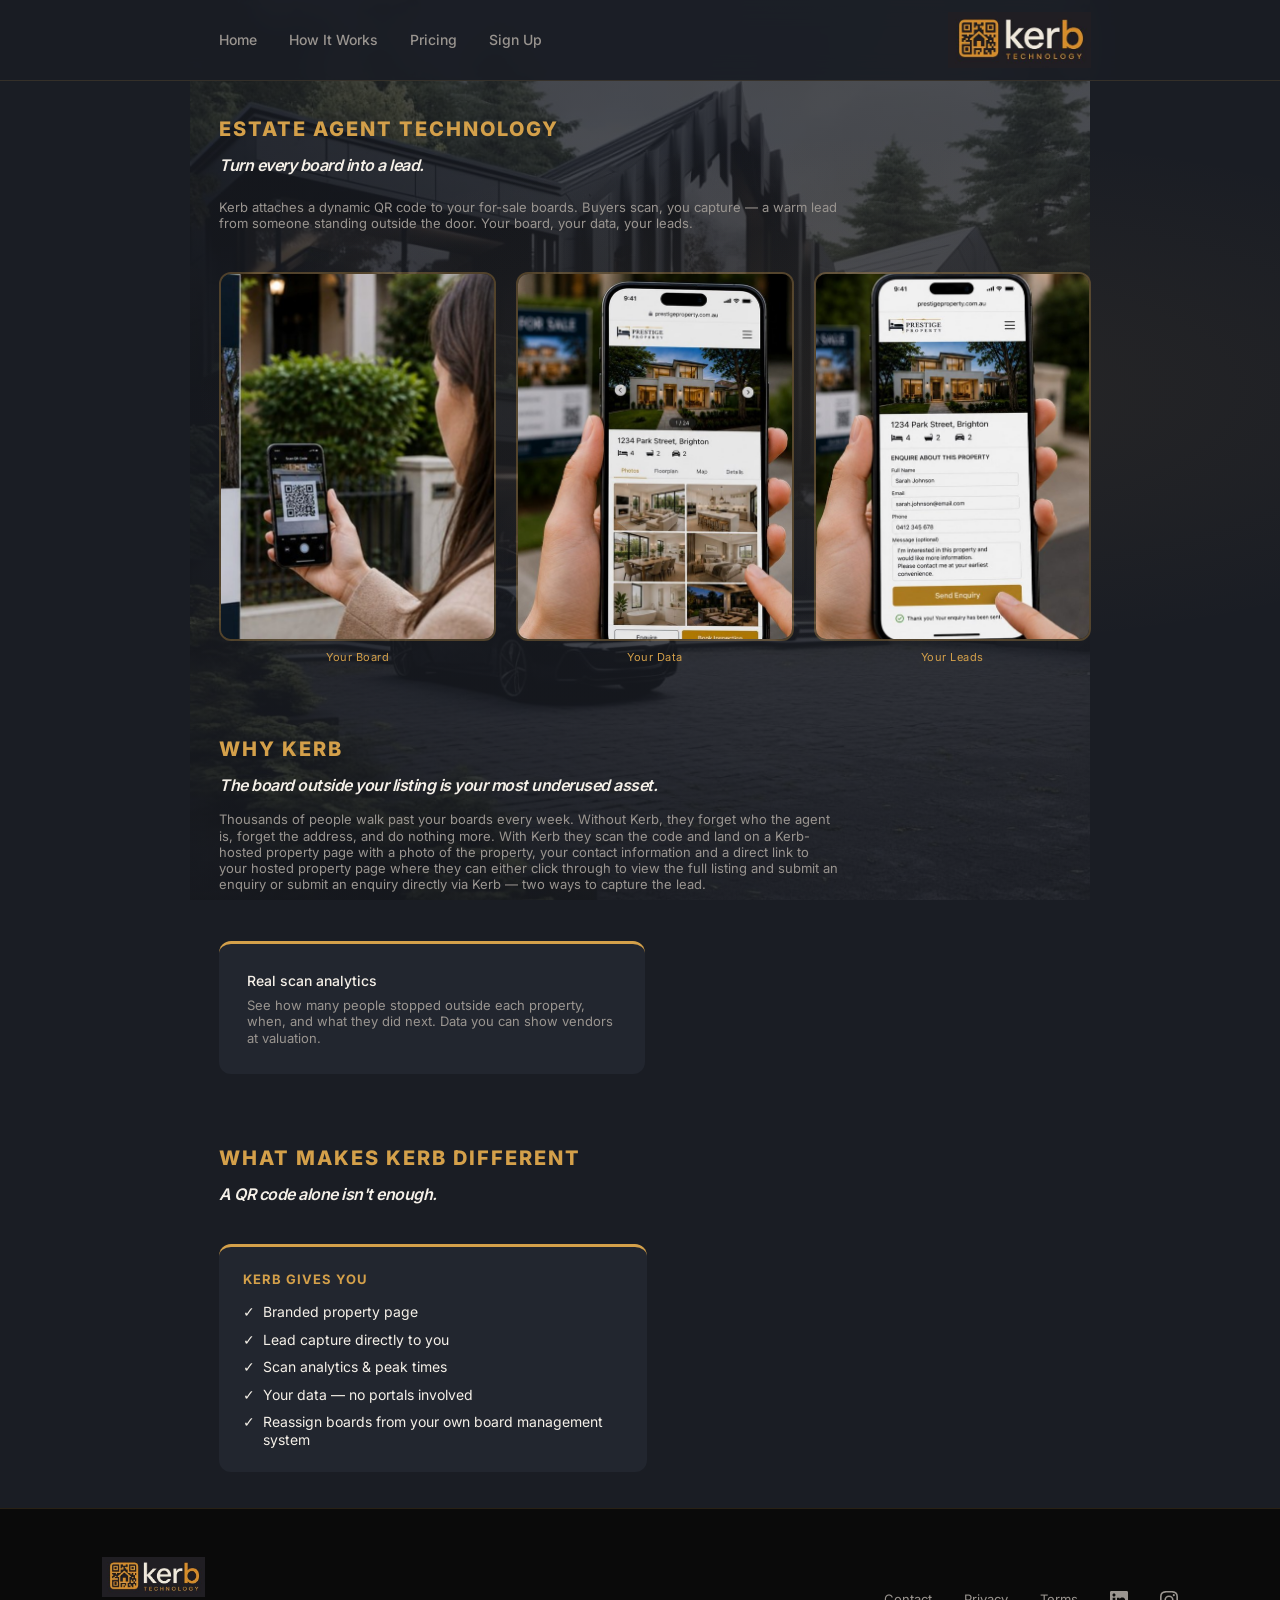
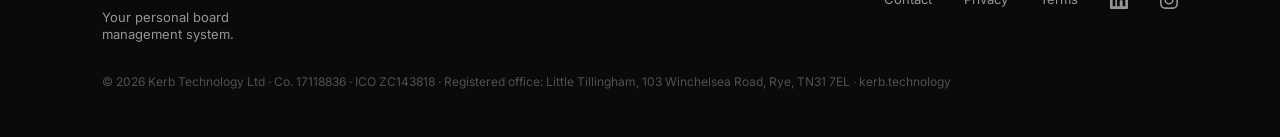
==== commit 5b590f89: "Correct company number: 16356123 was BridgePointAI's, Kerb's is 17118836 Companies House: KERB TECHN" ====
--- a/index.html
+++ b/index.html
@@ -257,7 +257,7 @@
               <a href="https://www.linkedin.com/company/kerb-technology/" target="_blank" rel="noopener" aria-label="Kerb Technology on LinkedIn" title="LinkedIn" style="color:var(--dim);display:inline-flex;align-items:center;"><svg width="18" height="18" viewBox="0 0 24 24" fill="currentColor" aria-hidden="true" focusable="false"><path d="M20.447 20.452h-3.554v-5.569c0-1.328-.027-3.037-1.852-3.037-1.853 0-2.136 1.445-2.136 2.939v5.667H9.351V9h3.414v1.561h.046c.477-.9 1.637-1.85 3.37-1.85 3.601 0 4.267 2.37 4.267 5.455v6.286zM5.337 7.433c-1.144 0-2.063-.926-2.063-2.065 0-1.138.92-2.063 2.063-2.063 1.14 0 2.064.925 2.064 2.063 0 1.139-.925 2.065-2.064 2.065zm1.782 13.019H3.555V9h3.564v11.452zM22.225 0H1.771C.792 0 0 .774 0 1.729v20.542C0 23.227.792 24 1.771 24h20.451C23.2 24 24 23.227 24 22.271V1.729C24 .774 23.2 0 22.222 0h.003z"/></svg></a>
               <a href="https://www.instagram.com/kerbtechnology/" target="_blank" rel="noopener" aria-label="Kerb Technology on Instagram" title="Instagram" style="color:var(--dim);display:inline-flex;align-items:center;"><svg width="18" height="18" viewBox="0 0 24 24" fill="currentColor" aria-hidden="true" focusable="false"><path d="M12 2.163c3.204 0 3.584.012 4.85.07 3.252.148 4.771 1.691 4.919 4.919.058 1.265.069 1.645.069 4.849 0 3.205-.012 3.584-.069 4.849-.149 3.225-1.664 4.771-4.919 4.919-1.266.058-1.644.07-4.85.07-3.204 0-3.584-.012-4.849-.07-3.26-.149-4.771-1.699-4.919-4.92-.058-1.265-.07-1.644-.07-4.849 0-3.204.013-3.583.07-4.849.149-3.227 1.664-4.771 4.919-4.919 1.266-.057 1.645-.069 4.849-.069zM12 0C8.741 0 8.333.014 7.053.072 2.695.272.273 2.69.073 7.052.014 8.333 0 8.741 0 12c0 3.259.014 3.668.072 4.948.2 4.358 2.618 6.78 6.98 6.98C8.333 23.986 8.741 24 12 24c3.259 0 3.668-.014 4.948-.072 4.354-.2 6.782-2.618 6.979-6.98.059-1.28.073-1.689.073-4.948 0-3.259-.014-3.667-.072-4.947-.196-4.354-2.617-6.78-6.979-6.98C15.668.014 15.259 0 12 0zm0 5.838a6.162 6.162 0 100 12.324 6.162 6.162 0 000-12.324zM12 16a4 4 0 110-8 4 4 0 010 8zm6.406-11.845a1.44 1.44 0 100 2.881 1.44 1.44 0 000-2.881z"/></svg></a>
     </div>
-    <p style="font-size:12px;color:rgba(154,149,144,0.5);">© 2026 Kerb Technology Ltd · Co. 16356123 · ICO ZC143818 · Registered office: Little Tillingham, 103 Winchelsea Road, Rye, TN31 7EL · kerb.technology</p>
+    <p style="font-size:12px;color:rgba(154,149,144,0.5);">© 2026 Kerb Technology Ltd · Co. 17118836 · ICO ZC143818 · Registered office: Little Tillingham, 103 Winchelsea Road, Rye, TN31 7EL · kerb.technology</p>
   </div>
 </footer>
 
